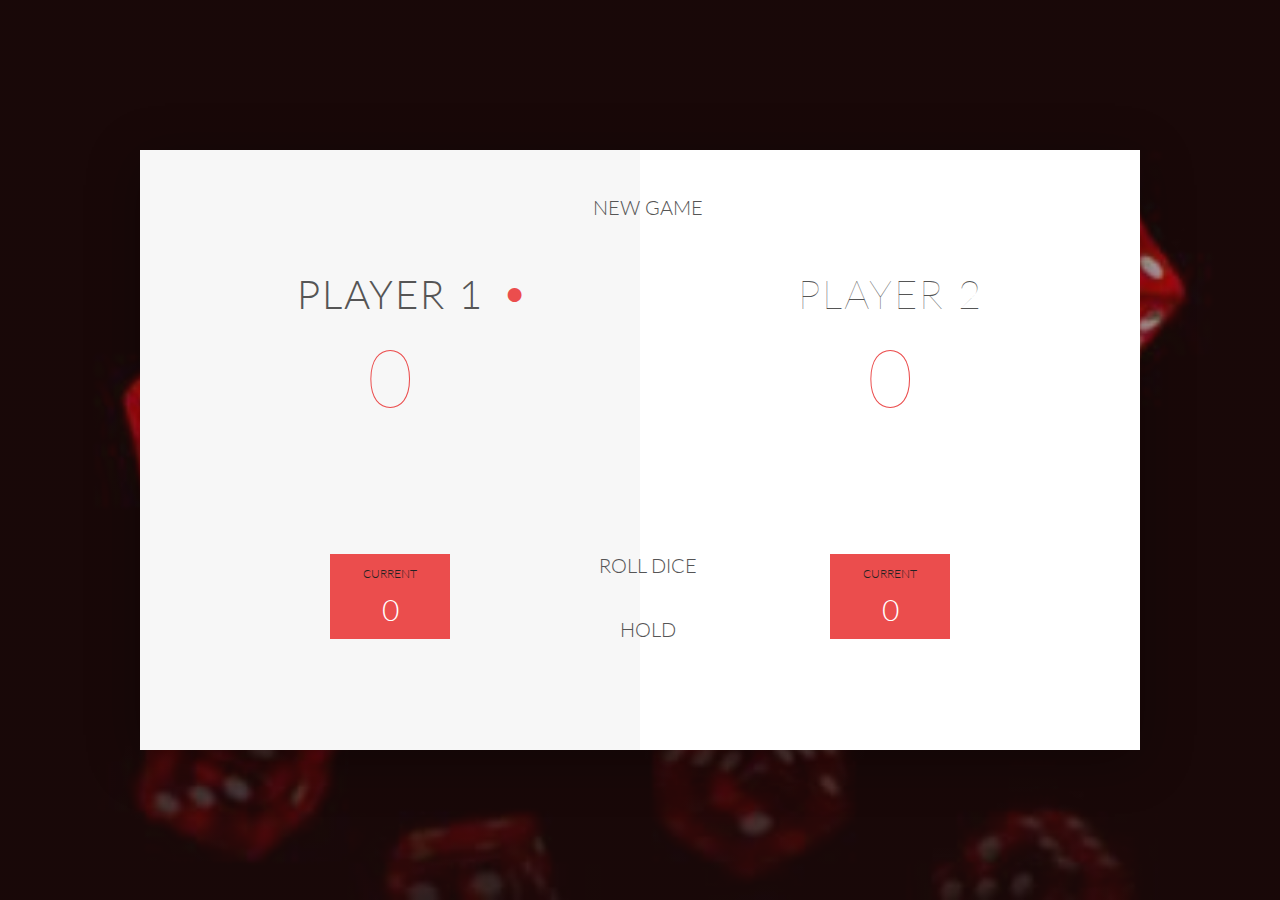
==== Projects/index.html @ 2a314227 "Add files via upload" ====
<!DOCTYPE html>
<html lang="en">
    <head>
        <meta charset="UTF-8">
        <link href="https://fonts.googleapis.com/css?family=Lato:100,300,600" rel="stylesheet" type="text/css">
        <link href="http://code.ionicframework.com/ionicons/2.0.1/css/ionicons.min.css" rel="stylesheet" type="text/css">
        <link type="text/css" rel="stylesheet" href="style.css">
        
        <title>Pig Game</title>
    </head>

    <body>
        <div class="wrapper clearfix">
            <div class="player-0-panel active">
                <div class="player-name" id="name-0">Player 1</div>
                <div class="player-score" id="score-0">43</div>
                <div class="player-current-box">
                    <div class="player-current-label">Current</div>
                    <div class="player-current-score" id="current-0">11</div>
                </div>
            </div>
            
            <div class="player-1-panel">
                <div class="player-name" id="name-1">Player 2</div>
                <div class="player-score" id="score-1">72</div>
                <div class="player-current-box">
                    <div class="player-current-label">Current</div>
                    <div class="player-current-score" id="current-1">0</div>
                </div>
            </div>
            
            <button class="btn-new"><i class="ion-ios-plus-outline"></i>New game</button>
            <button class="btn-roll"><i class="ion-ios-loop"></i>Roll dice</button>
            <button class="btn-hold"><i class="ion-ios-download-outline"></i>Hold</button>
            
            <img src="dice-5.png" alt="Dice" class="dice">
        </div>
        
        <script src="app.js"></script>
    </body>
</html>
---- Projects/style.css ----
/**********************************************
*** GENERAL
**********************************************/

* {
    margin: 0;
    padding: 0;
    box-sizing: border-box;
    
}

.clearfix::after {
    content: "";
    display: table;
    clear: both;
}

body {
    background-image: linear-gradient(rgba(62, 20, 20, 0.4), rgba(62, 20, 20, 0.4)), url(back.jpg);
    background-size: cover;
    background-position: center;
    font-family: Lato;
    font-weight: 300;
    position: relative;
    height: 100vh;
    color: #555;
}

.wrapper {
    width: 1000px;
    position: absolute;
    top: 50%;
    left: 50%;
    transform: translate(-50%, -50%);
    background-color: #fff;
    box-shadow: 0px 10px 50px rgba(0, 0, 0, 0.3);
    overflow: hidden;

}

.player-0-panel,
.player-1-panel {
    width: 50%;
    float: left;
    height: 600px;
    padding: 100px;

}



/**********************************************
*** PLAYERS
**********************************************/

.player-name {
    font-size: 40px;
    text-align: center;
    text-transform: uppercase;
    letter-spacing: 2px;
    font-weight: 100;
    margin-top: 20px;
    margin-bottom: 10px;
    position: relative;
}

.player-score {
    text-align: center;
    font-size: 80px;
    font-weight: 100;
    color: #EB4D4D;
    margin-bottom: 130px;
}

.active { background-color: #f7f7f7; }
.active .player-name { font-weight: 300; }

.active .player-name::after {
    content: "\2022";
    font-size: 47px;
    position: absolute;
    color: #EB4D4D;
    top: -7px;
    right: 10px;
    
}

.player-current-box {
    background-color: #EB4D4D;
    color: #fff;
    width: 40%;
    margin: 0 auto;
    padding: 12px;
    text-align: center;
}

.player-current-label {
    text-transform: uppercase;
    margin-bottom: 10px;
    font-size: 12px;
    color: #222;
}

.player-current-score {
    font-size: 30px;
}

button {
    position: absolute;
    width: 200px;
    left: 50%;
    transform: translateX(-50%);
    color: #555;
    background: none;
    border: none;
    font-family: Lato;
    font-size: 20px;
    text-transform: uppercase;
    cursor: pointer;
    font-weight: 300;
    transition: background-color 0.3s, color 0.3s;
}

button:hover { font-weight: 600; }
button:hover i { margin-right: 20px; }

button:focus {
    outline: none;
}

i {
    color: #EB4D4D;
    display: inline-block;
    margin-right: 15px;
    font-size: 32px;
    line-height: 1;
    vertical-align: text-top;
    margin-top: -4px;
    transition: margin 0.3s;
}

.btn-new { top: 45px;}
.btn-roll { top: 403px;}
.btn-hold { top: 467px;}

.dice {
    position: absolute;
    left: 50%;
    top: 178px;
    transform: translateX(-50%);
    height: 100px;
    box-shadow: 0px 10px 60px rgba(0, 0, 0, 0.10);
}

.winner { background-color: #f7f7f7; }
.winner .player-name { font-weight: 300; color: #EB4D4D; }
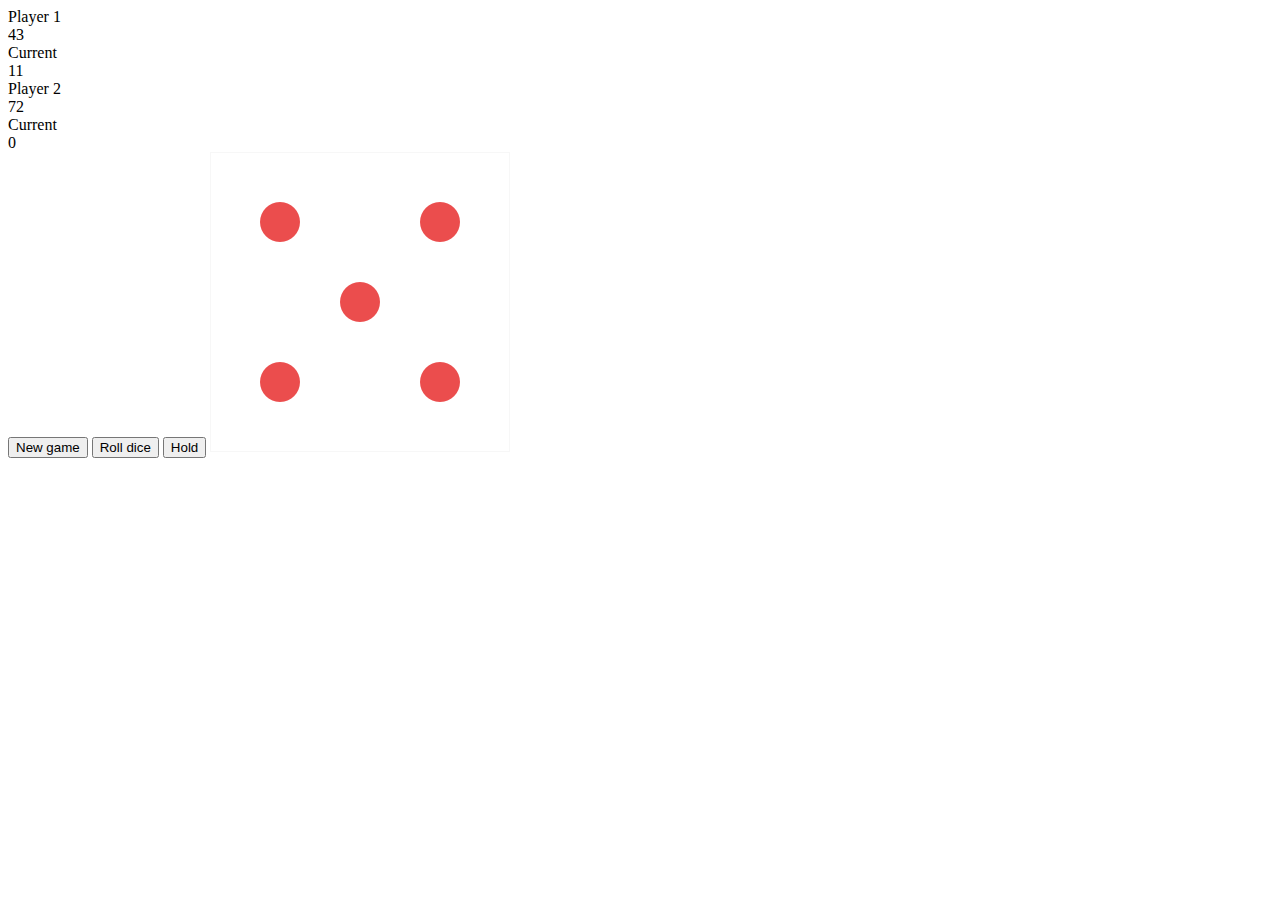
==== commit c92441c9: "Add files via upload" ====
--- a/Projects/index.html
+++ b/Projects/index.html
@@ -4,7 +4,7 @@
         <meta charset="UTF-8">
         <link href="https://fonts.googleapis.com/css?family=Lato:100,300,600" rel="stylesheet" type="text/css">
         <link href="http://code.ionicframework.com/ionicons/2.0.1/css/ionicons.min.css" rel="stylesheet" type="text/css">
-        <link type="text/css" rel="stylesheet" href="style.css">
+        <link type="text/css" rel="stylesheet" href="The-Dice-Game/Projects/style.css">
         
         <title>Pig Game</title>
     </head>
@@ -36,6 +36,6 @@
             <img src="dice-5.png" alt="Dice" class="dice">
         </div>
         
-        <script src="app.js"></script>
+        <script src="The-Dice-Game/Projects/app.js"></script>
     </body>
 </html>